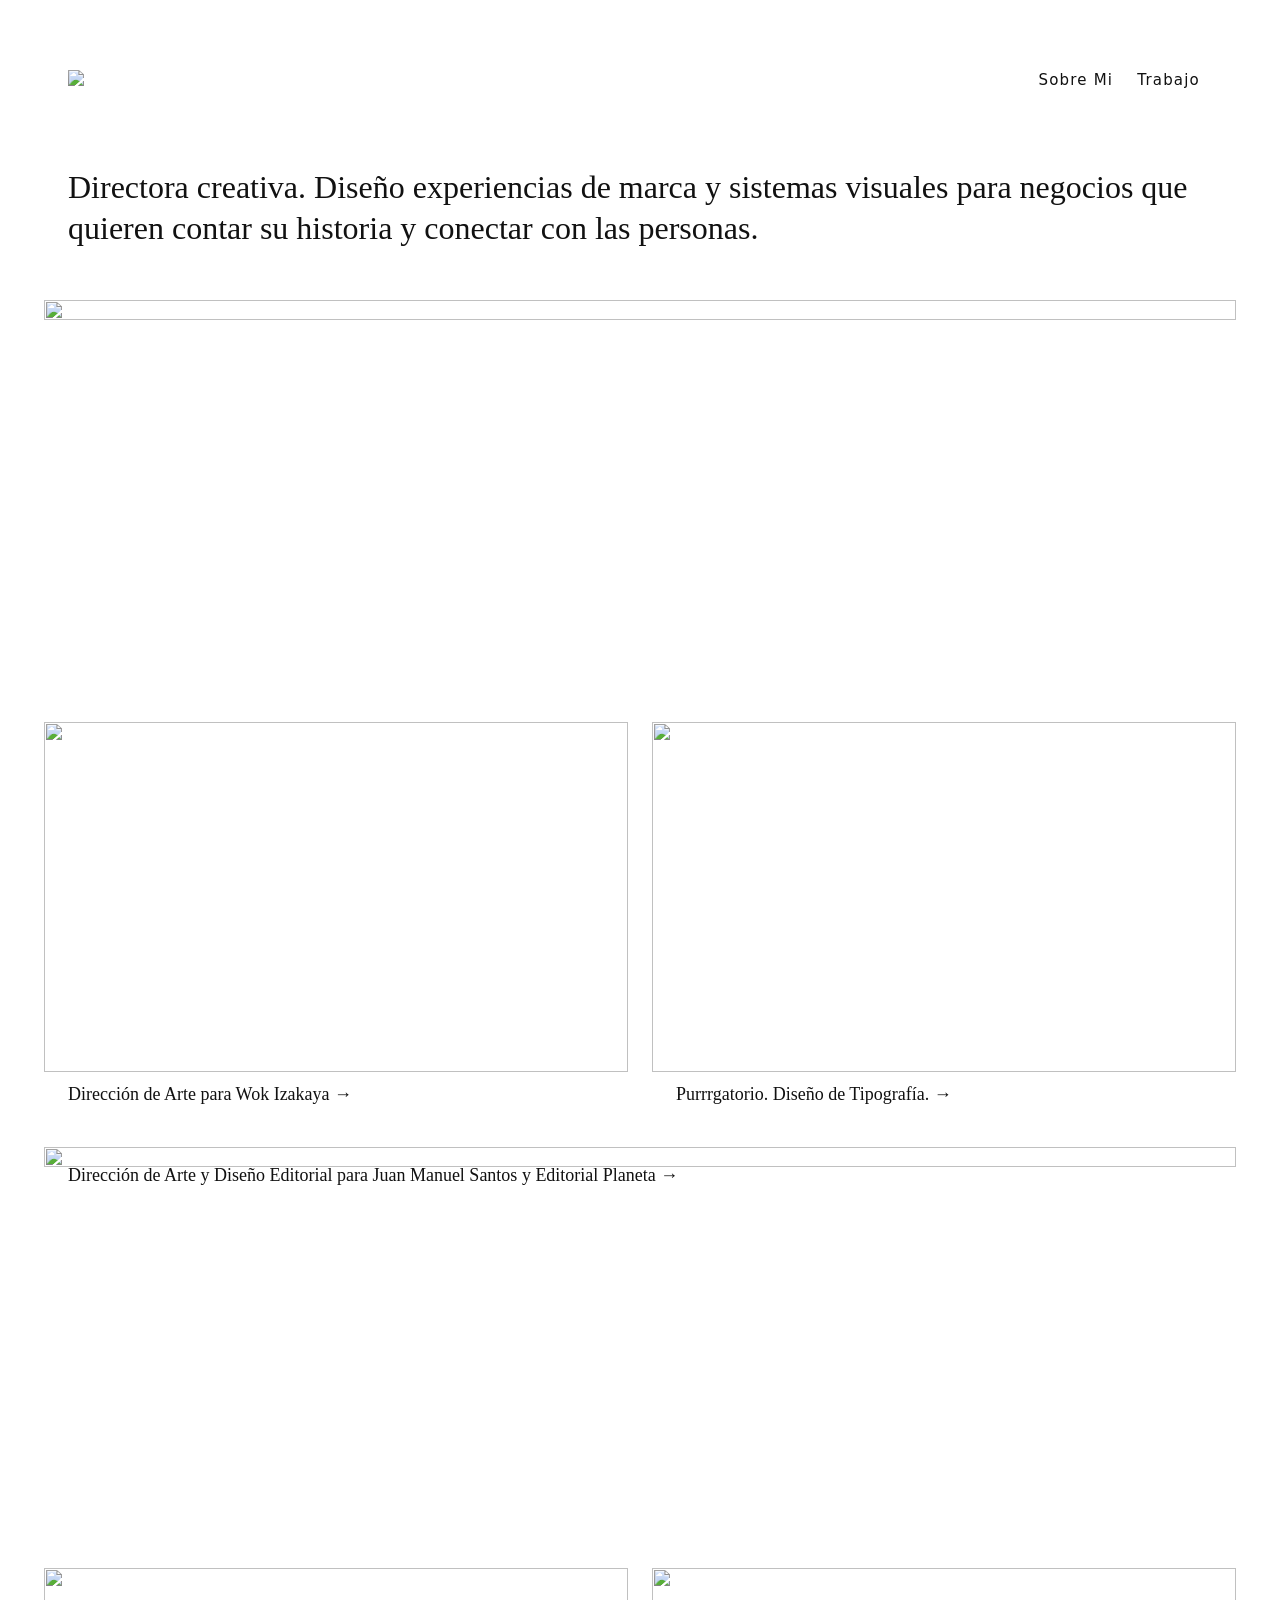
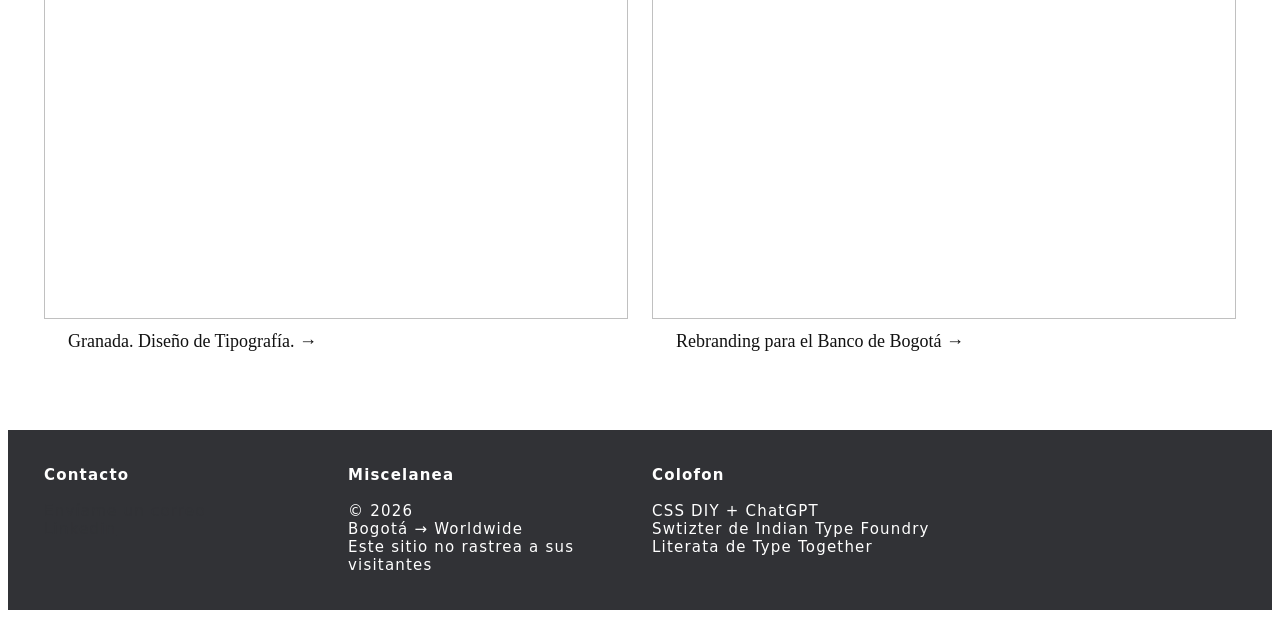
==== index.html @ 31bbe56f "contacto" ====
<!DOCTYPE html>
<html lang="es">

<head>
  <meta charset="UTF-8">
  <meta name="viewport" content="width=device-width, initial-scale=1.0">
  <title>Laura Ramírez | Dirección Creativa - Branding - Diseño Editorial</title>

  <link rel="stylesheet" href="css/styles.css">
</head>

<body>
  <main>



<header class="site-header">
<div class="site-header__name">
<a  href="index.html"><img src="img/header.svg"></a>
</div>
<nav class="site-header__nav">
<div class="site-header__nav__item">
<a href="about.html">Sobre Mi</a>
</div>
<div class="site-header__nav__item">
Trabajo
</div>
</nav>
</header>

<section class="blade">
<h1>Directora creativa. Diseño experiencias de marca y sistemas visuales para negocios que quieren contar su historia y conectar con las personas.</h1>
</section>

<a href="templo-te.html" class="hero-link">
<section class="hero">
<img src="img/TT_Carrusel_Kits_de_Te.jpg">
<div class="hero-text hero-text--dark"><h3>Experiencia de Marca y Dirección Creativa para Templo Té</h3></div>
</section>
</a>

<section class="col col--2">
<a href="wok-izakaya.html" class="col__item1-link">
<div class="col__item1">
<div class="col__main">
<img src="img/ramen.jpg">
</div>

<div class="col__text">
<h3>Dirección de Arte para Wok Izakaya</h3>
</div>
</div>
</a>

</div>

<a href="purrrgatorio.html" class="col__item1-link">
<div class="col__item2">
<div class="col__main">
<img src="img/PURRR_Fanzine.jpg">
</div>

<div class="col__text">
<h3>Purrrgatorio. Diseño de Tipografía.</h3>
</div>
</div>
</a>
</section>

<a href="mensaje-optimista-mundo-crisis.html" class="hero-link">
<section class="hero">
<img src="img/santosD.jpg">
<div class="hero-text hero-text--light"><h3>Dirección de Arte y Diseño Editorial para Juan Manuel Santos y Editorial Planeta</h3></div>
</section>
</a>


<section class="col col--2">
<a href="granada.html" class="col__item1-link">
<div class="col__item2">
<div class="col__main">
<img src="img/GRN_Cover.jpg">
</div>

<div class="col__text">
<h3>Granada. Diseño de Tipografía.</h3>
</div>
</div>
</a>
<a href="banco-de-bogota.html" class="col__item1-link">
<div class="col__item2">
<div class="col__main">
<img src="img/BDB_HeroM.jpg">
</div>

<div class="col__text">
<h3>Rebranding para el Banco de Bogotá</h3>
</div>
</div>
</a>



</section>

</main>


<footer class="site-footer">
<nav class="site-footer__col">
<b>Contacto</b><br><br>
<a href="mailto:lcramirezt@gmail.com">Envíame un correo</a><br>
<a href="www.linkedin.com/in/lcramirezt/">Linkedin</a><br>
</nav>
<nav class="site-footer__col">
<b>Miscelanea</b><br><br>
© 2026<br>
Bogotá → Worldwide<br>
Este sitio no rastrea a sus visitantes
</nav>
<nav class="site-footer__col">
<b>Colofon</b><br><br>
CSS DIY + ChatGPT<br>
Swtizter de Indian Type Foundry<br>
Literata de Type Together
</nav>
<nav class="site-footer__col">
</nav>

</footer>



</body>
</html>
---- css/styles.css ----
/* Fonts */
@font-face {
  font-family: 'Switzer';
  src: url('../fonts/Switzer-Variable.woff2') format('woff2');
  font-weight: 200 700;
  font-style: normal;
}

@font-face {
  font-family: 'Switzer';
  src: url('../fonts/Switzer-VariableItalic.woff2') format('woff2');
  font-weight: 200 700;
  font-style: italic;
}


@font-face {
  font-family: 'Purrrgatorio';
  src: url('../fonts/Purrrgatorio-Chispa.woff') format('woff');
  font-weight: normal;
  font-style: normal;
}

@font-face {
  font-family: 'Granada';
  src: url('../fonts/Granada-Regular.woff') format('woff');
  font-weight: normal;
  font-style: normal;
}

html {
  font-size: 12px;
}

*, *::before, *::after {
  box-sizing: border-box;
}

/* Tester

* {
  outline: 1px solid rgba(255,0,0);
}

*/

/* Variables */

:root {
  --gutter: 2rem;

  --body-font-size:1.5rem;
  --body-line-height:2rem;
  --h0-font-size:3.25rem;
  --h0-line-height:3.5rem;
  --h1-font-size:clamp(2rem, 3vw, 3.25rem);
  --h1-line-height:clamp(2.5rem, 3.5vw, 3.75rem);
  --h2-font-size:2.5rem;
  --h2-line-height:3rem;
  --h3-font-size:clamp(1rem, 1rem + 0.5vw, 1.5rem);
  --h3-line-height:clamp(1.5rem, 1.5rem + 0.5vw, 1.75rem);
  --nav-font-size:clamp(1rem, 0.75rem + 0.5vw, 1.25rem);
  --nav-line-height:clamp(1.25rem, 1.25rem + 0.5vw, 1.5rem);

  --accent-color:#313236;
}


/* Tipografía */

body, p {
  font-family: 'Switzer', system-ui, sans-serif;
  font-weight: 400;
  color: #111;
  font-size: var(--body-font-size);
  line-height: var(--body-line-height);
}

h1 {
  font-family: 'Switzer';
  font-size: var(--h0-font-size);
  line-height: var(--h0-line-height);
  font-weight: 500;
}

h2 {
  font-family: 'Switzer';
  font-size: var(--h2-font-size);
  line-height: var(--h2-line-height);
  font-weight: 500;
}

h3 {
  font-family: 'Switzer';
  font-size: var(--h3-font-size);
  line-height: var(--h3-line-height);
  font-weight: 350;
}

.site-footer__col, .site-header__nav{
  font-size: var(--nav-font-size);
  line-height: var(--nav-line-height);
  letter-spacing:0.1rem;
  font-weight:300;
}

a{color:var(--accent-color);}

/* Layout */

main {
  max-width: 100%;
  padding: 3rem;
  display: block;
 }

section {
  margin-bottom: var(--gutter);
}

@media (max-width: 799px) {
  main {
    padding: 0;
  }

:root {
  --gutter: 1.25rem;
}
}

td {
  padding: 1rem 2rem 0 0;
  vertical-align: top;
}

/* Header */

.site-header{
  width: 100%;
  height: 6rem;
  background: #FFF;
  display:grid;
  padding:0 var(--gutter);
  margin-bottom: var(--gutter);
  grid-template-columns: auto 1fr;
}

.site-header img{
  height:70px;
  width:auto;}

.site-header__name{
  justify-self:start;
  align-self:center;
}

.site-header__nav{
  justify-self: end;
  align-self:center;
  display:flex;
  flex-direction: row;
}

.site-header__nav__item{
  padding: 0 1rem;
}

.site-header a, .site-header a:active, .site-header a:visited {
  text-decoration:none;
  color:inherit;
}

.site-header a:hover{
  text-decoration:underline;
  color:var(--accent-color);
}

@media (max-width: 799px) {
  .site-header img{
    width: 150px;
    height: auto;
}
}


/* Footer */

.site-footer{
  width: 100%;
  background: var(--accent-color);
  display:grid;
  padding:3rem;
  grid-template-columns: repeat(4, 1fr);
  gap:var(--gutter);
  background-image: none;
  background-repeat: no-repeat;
  background-position: right bottom;
  background-size: auto 80%;
}

.site-footer__col{
  align-self:start;
  color:#ffffff;
}


@media (max-width: 799px) {
.site-footer{
  grid-template-columns: repeat(1, 1fr);
  align-content: center;
  justify-content: center;
  padding-bottom: 12rem;
  padding-left: var(--gutter);
  background-position: right bottom;
  background-size: 70% auto;
}

}

/* Hero 1 Col */

.hero{
  width: 100%;
  display: grid;
  overflow: hidden;
 }

.hero img,
.hero-text, .hero picture {
  grid-area: 1 / 1;
}

.hero img, .hero picture {
  aspect-ratio:3/1;
  width: 100%;
  object-fit: cover;
}

.hero-text {
  padding: 2rem;
  color: white;
  padding:0 var(--gutter);
  align-self: start;
  justify-self: start;
}

.hero-text--dark h3 { color: #fff; }
.hero-text--light h3 { color: #111; }

@media (max-width: 799px) {


.hero img, .hero picture{
aspect-ratio:5/3;
}

.hero img, .hero picture{
  grid-area: 1;
}

.hero-text {
  grid-area: 2;
}

.hero-text--dark h3 { color: #111; }


}

.hero-link {
  text-decoration: none;
  color: inherit;
}

.hero-link {
  cursor: crosshair;
}

.hero-link:hover .hero-text h3 {
  text-decoration: underline;
}

.hero-link h3::after {
  content: "→";
  margin-left: 0.5ch;
}

/* Blade 1 Col */

.blade{
  display: grid;
  align-items: center;
  padding-left:var(--gutter);}

.blade h1{max-width:70ch;
  font-size:clamp(2rem, 2.5vw, 3.25rem);
  line-height:clamp(2.75rem, 3.25vw, 4rem);
}


/* Columnas */

.col{
  height: auto;
  display: grid;
  align-items: center;
  gap:var(--gutter);
  min-width: 0;
}

.col--2 {
  grid-template-columns: repeat(2, 1fr);
}

.col--about {
  grid-template-columns: repeat(2, 1fr);
  margin-right:30%;
  padding: var(--gutter);
  gap: calc(2*var(--gutter));
}

.col--about .col__main{
aspect-ratio:auto;
}


.col--3 {
  grid-template-columns: repeat(3, 1fr);
}

.col__item1, .col__item2, .col__item3{
  background-color: #ffffff;
  display:flex;
  flex-direction: column;
  min-width: 0;
   }

.col__item1-link, .col__item2-link, .col__item3-link {
  text-decoration: none;
  color: inherit;
}

.col__item1-link, .col__item2-link, .col__item3-link {
  cursor: crosshair;
}

.col__item1-link:hover, .col__item2-link:hover, .col__item3-link:hover {
  text-decoration: underline;
}

.col__item1-link h3::after, .col__item2-link h3::after, .col__item3-link h3::after {
  content: "→";
  margin-left: 0.5ch;
}

@media (max-width: 799px) {

.col--2 {
  grid-template-columns: repeat(1, 1fr);
}

.col--3 {
  grid-template-columns: repeat(2, 1fr);
  grid-template-rows: auto;
}

.col--about {
  grid-template-columns: repeat(1, 1fr);
  margin-right:0;
}

.col--3 .col__item1{
  grid-column: 1 / -1;
}

.col h1{
  margin-left: var(--gutter);
}

}

.col__main {
  width: 100%;
  aspect-ratio:5/3;
  overflow: hidden;
  align-content:center;
  justify-content:center;
  min-width: 0;
}

.col__main img {
  width: 100%;
  height: 100%;
  object-fit: cover;
}

.col__text {
  padding: 0 var(--gutter);
}

.col__text h3{
  margin-top: calc(var(--gutter) / 2);
}

/* Skinny */

.skinny {
  position: relative;
  width: 100%;
  aspect-ratio: 10 / 1;
  overflow: hidden;
  line-height: 0;
 background: #EEEEEE;
}

@media (max-width: 749px) {
  .skinny
    {aspect-ratio:3/1;
  }
}

@media (min-width: 750px) and (max-width: 1279px) {
  .skinny
    {aspect-ratio:6/1;
  }
}

.skinny img,
.skinny-text {
  grid-area: 1 / 1;
}

.skinny img {
  width: 100%;
  height: 100%;
  object-fit: cover;
}

.skinny-video,
.skinny-text {
  grid-area: 1 / 1;
}

.skinny-video {
  width: 100%;
  height: 100%;
  object-fit: cover;
  display: block; 
}

.skinny-text {
  z-index: 3;
  align-self: end;
  justify-self: end;
  padding: 0 var(--gutter);
  color: #111;
  pointer-events: none;
  line-height: normal;
}

.skinny-link {
  position: absolute;
  inset: 0;
  z-index: 2;
  display: grid;

  text-decoration: none;
  color: inherit;
  align-self: end;
  justify-self: end;
  cursor: crosshair;

}

.skinny-link:hover .skinny-text h3 {
  text-decoration: underline;
}

.skinny-link h3::after {
  content: "→";
  margin-left: 0.5ch;
}

/* Text Block */

.text-block{
  padding: 0 var(--gutter);
}

.text-block p{
  font-size:clamp(2rem, 2.5vw, 3.25rem);
  line-height:clamp(2.75rem, 3.25vw, 4rem);
}

@media (min-width: 800px) {
.text-block{
  max-width: 120ch;
}
}



/* Random Project */

.random-project {
  aspect-ratio:10/1;
  width: 100%;
  padding: 3rem 0;
  display: grid;
  grid-template-columns: repeat(3, 1fr);
  align-items: center; 
  justify-items:center;
}

.random-project__item1, .random-project__item2, .random-project__item3 {
  display: flex;
  justify-content: center; 
  align-items: center; 
}

.random-project a {
  font-family: 'Switzer';
  font-size: var(--h1-font-size);
  line-height: var(--h1-line-height);
  color: var(--accent-color);
  text-align: center;
  border-top: 2px solid var(--accent-color);
  border-bottom: 2px solid var(--accent-color);
  padding: 1rem 0 1.5rem 0;
  width: fit-content;
  text-decoration:none;
}

 .random-project img
    {max-width:100%;
  }

@media (max-width: 799px) {
  .random-project{
  grid-template-columns: repeat(1, 1fr);
  gap:0;
  padding: 0;
}

 .random-project img
    {max-width:50%;
  }

.random-project__item3 {display:none;}
}


/* Type Tester */

.type-tester-wrapper {
  padding: 0 var(--gutter);
  max-width:100%
  }

.type-tester-controls {
  margin: var(--gutter) 0 0 var(--gutter);
  display: flex;
  justify-self:end;
  align-items: center;
  gap: 1rem;
  font-size: 14px;
}


.type-tester-purrrgatorio {
  margin: var(--gutter) 0 0 var(--gutter);
  font-family: 'Purrrgatorio';

  padding: 0.5rem 0;
  outline: none;
  cursor: text;

  overflow-wrap: break-word;
  word-break: break-word;
  hyphens: auto;
}

.type-tester-granada {
  margin: var(--gutter) 0 0 var(--gutter);
  font-family: 'Granada';

  padding: 0.5rem 0;
  outline: none;
  cursor: text;

  overflow-wrap: break-word;
  word-break: break-word;
  hyphens: auto;
}

.type-tester-controls label {
  opacity: 0.6;
}

.type-tester-controls span {
  min-width: 3ch;
  text-align: right;
  opacity: 0.6;
}

.type-tester-controls input[type="range"] {
  -webkit-appearance: none;
  appearance: none;
  width: 25%;
  height: 2px;
  background: #000;
  opacity: 0.3;
  cursor: crosshair;
}

.type-tester-controls input[type="range"]::-webkit-slider-thumb {
  -webkit-appearance: none;
  appearance: none;
  width: 12px;
  height: 12px;
  border-radius: 50%;
  background: #000;
}

.type-tester-controls input[type="range"]::-moz-range-thumb {
  width: 12px;
  height: 12px;
  border-radius: 50%;
  background: #000;
  border: none;
}

.type-tester-purrrgatorio:empty::before, .type-tester-granada:empty::before {
  content: 'Escribe aquí…';
  opacity: 0.4;
}

@media (max-width: 799px) {
  .type-tester-purrrgatorio, .type-tester-granada{padding-left:5px;}
  
.type-tester-wrapper{
padding-left:5px;}
    
}
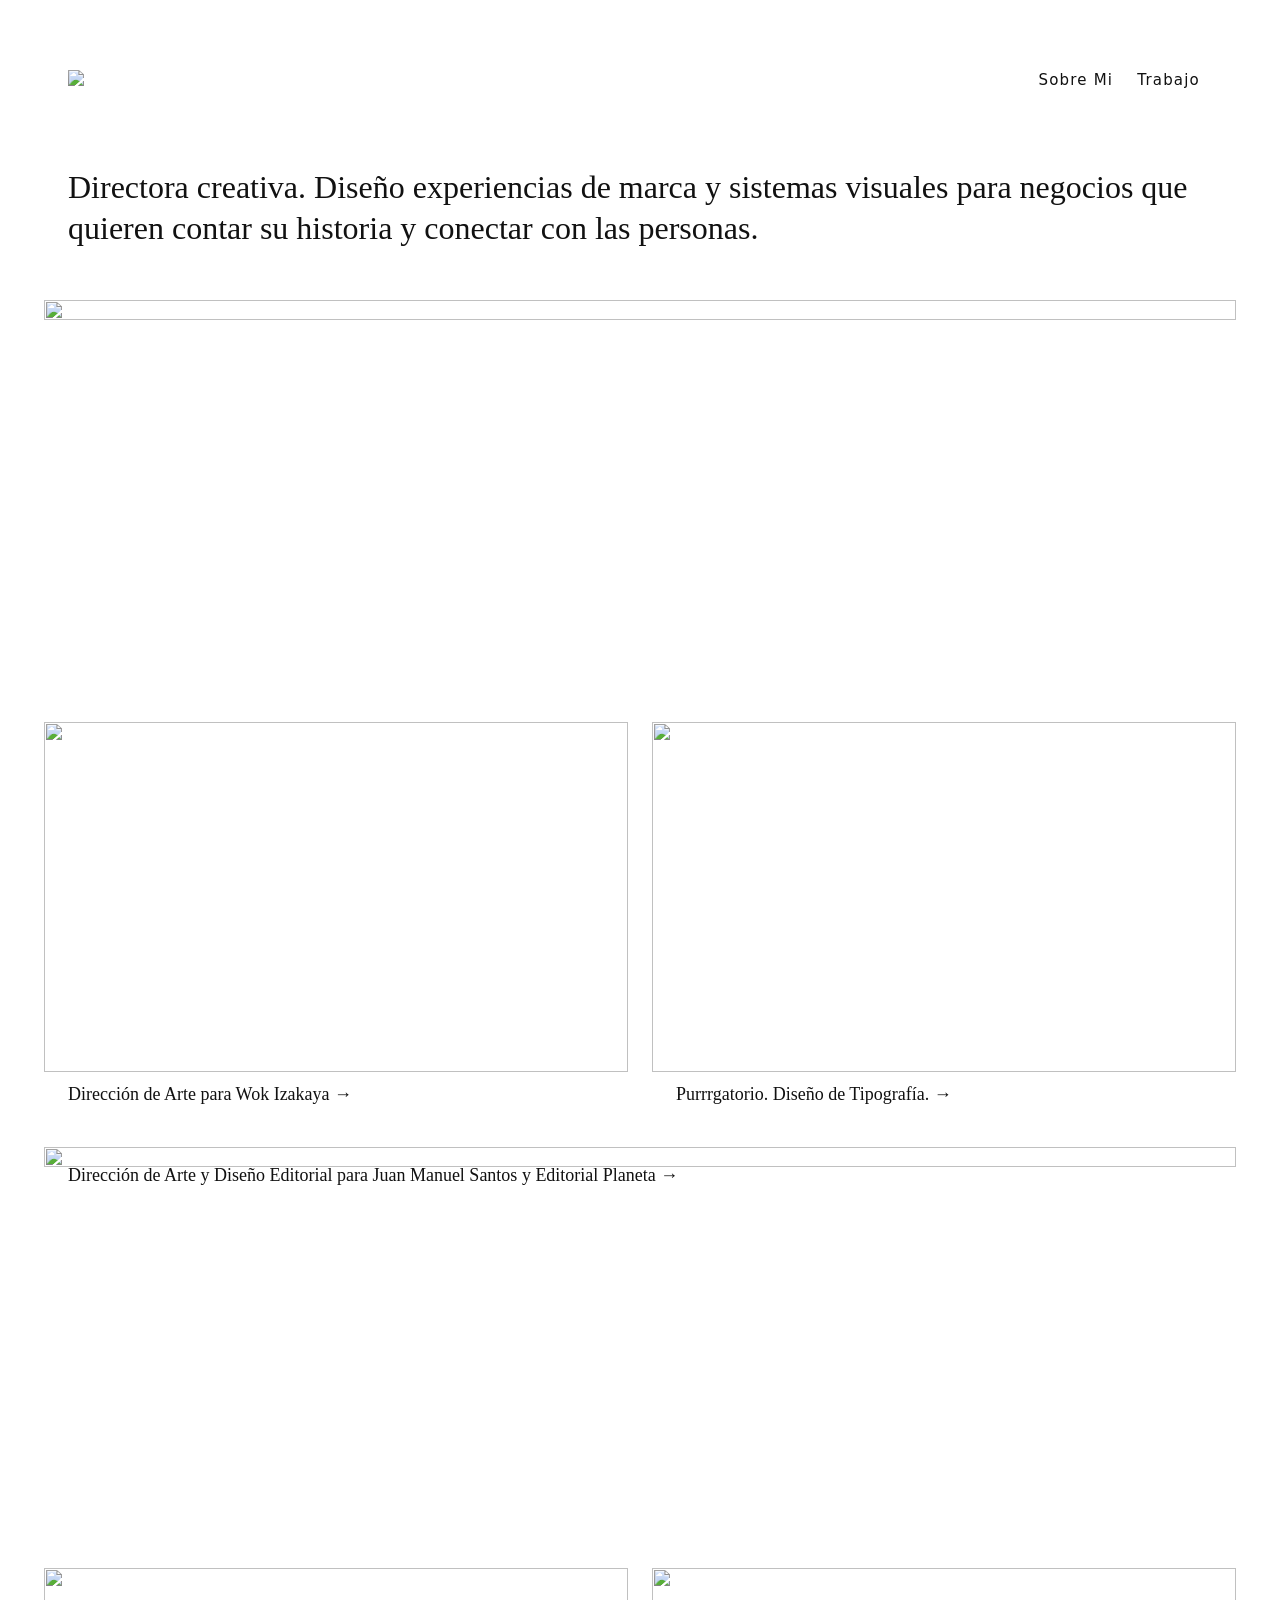
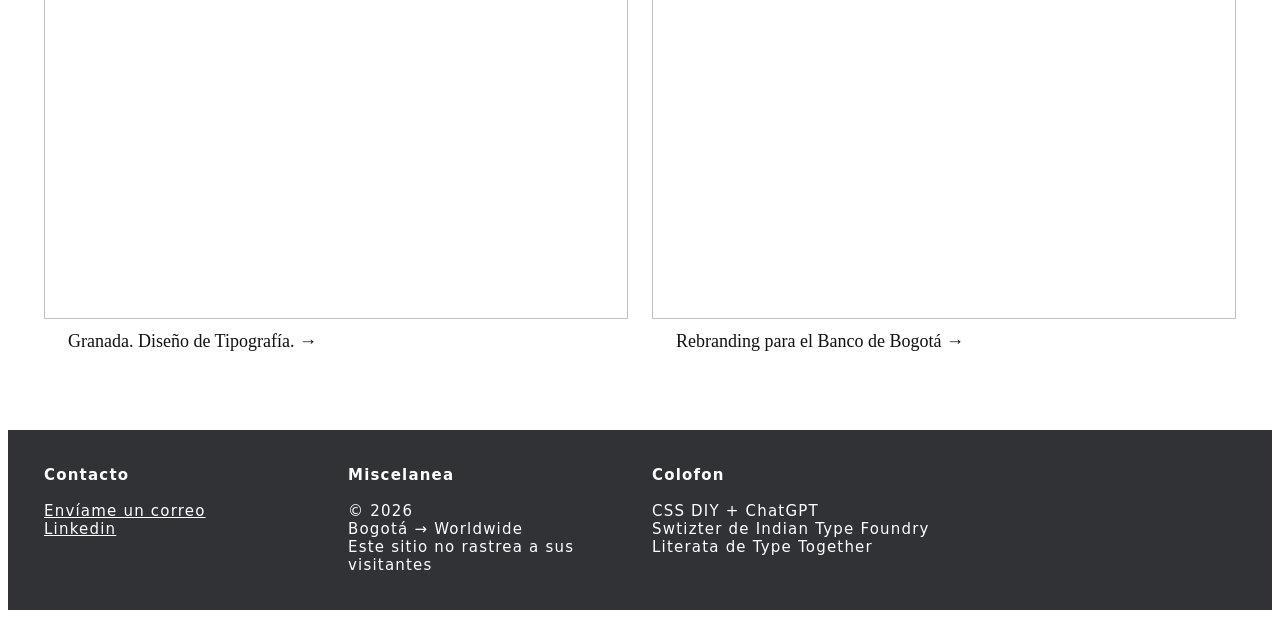
==== commit 7df74ea7: "linkedin" ====
--- a/index.html
+++ b/index.html
@@ -110,7 +110,7 @@
 <nav class="site-footer__col">
 <b>Contacto</b><br><br>
 <a href="mailto:lcramirezt@gmail.com">Envíame un correo</a><br>
-<a href="www.linkedin.com/in/lcramirezt/">Linkedin</a><br>
+<a href="https://www.linkedin.com/in/lcramirezt/">Linkedin</a><br>
 </nav>
 <nav class="site-footer__col">
 <b>Miscelanea</b><br><br>
--- a/css/styles.css
+++ b/css/styles.css
@@ -203,6 +203,8 @@
   color:#ffffff;
 }
 
+.site-footer a{color:#ffffff;}
+
 
 @media (max-width: 799px) {
 .site-footer{
